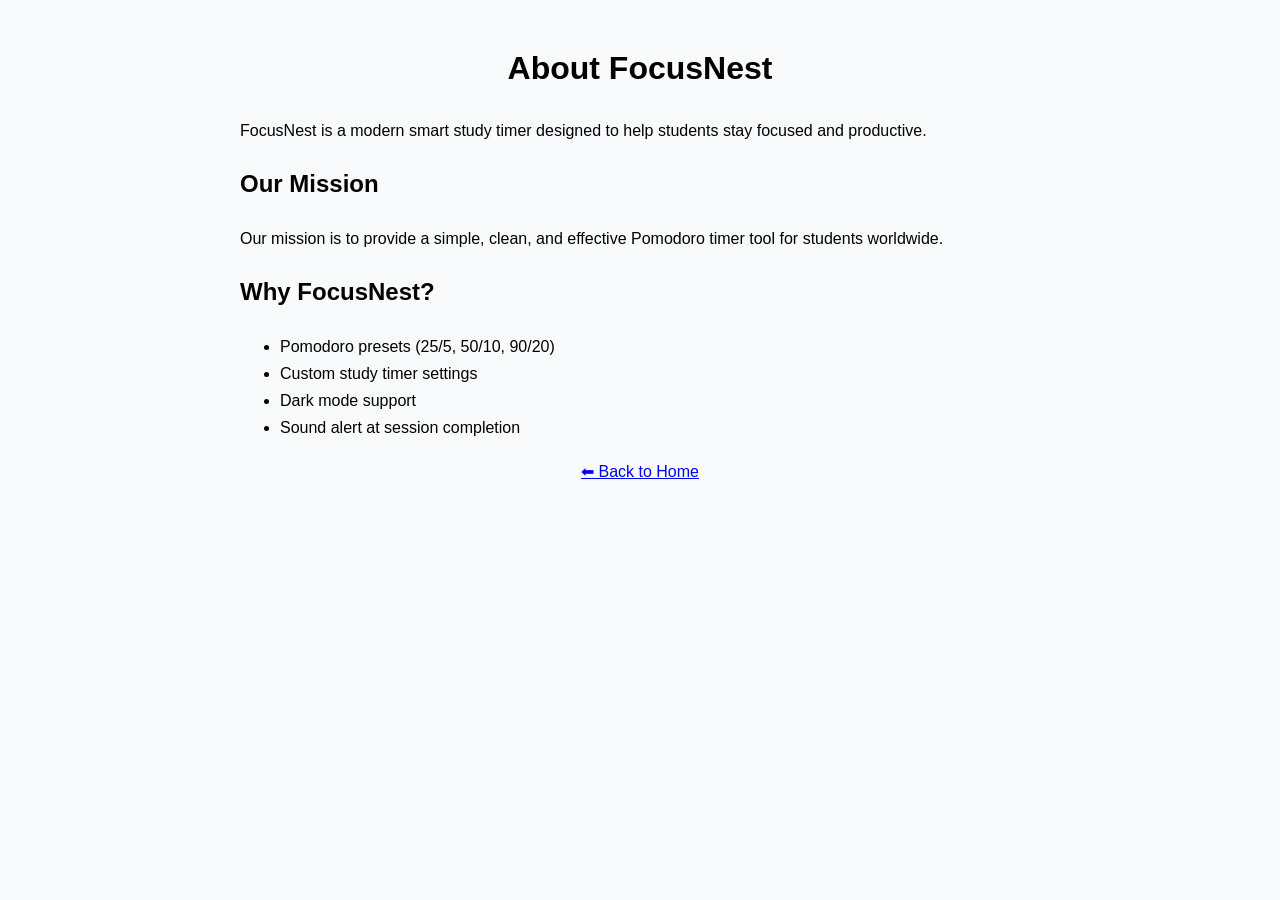
==== about.html @ 30e3d318 "Create about.html" ====
<!DOCTYPE html>
<html lang="en">
<head>
  <meta charset="UTF-8" />
  <meta name="viewport" content="width=device-width, initial-scale=1.0" />
  <title>About - FocusNest</title>
  <style>
    body {
      font-family: Arial, sans-serif;
      max-width: 800px;
      margin: auto;
      padding: 20px;
      background: #f9fafb;
      line-height: 1.7;
    }
    h1 {
      text-align: center;
    }
  </style>
</head>
<body>

  <h1>About FocusNest</h1>

  <p>
    FocusNest is a modern smart study timer designed to help students stay focused and productive.
  </p>

  <h2>Our Mission</h2>
  <p>
    Our mission is to provide a simple, clean, and effective Pomodoro timer tool for students worldwide.
  </p>

  <h2>Why FocusNest?</h2>
  <ul>
    <li>Pomodoro presets (25/5, 50/10, 90/20)</li>
    <li>Custom study timer settings</li>
    <li>Dark mode support</li>
    <li>Sound alert at session completion</li>
  </ul>

  <p style="text-align:center;">
    <a href="index.html">⬅ Back to Home</a>
  </p>

</body>
</html>
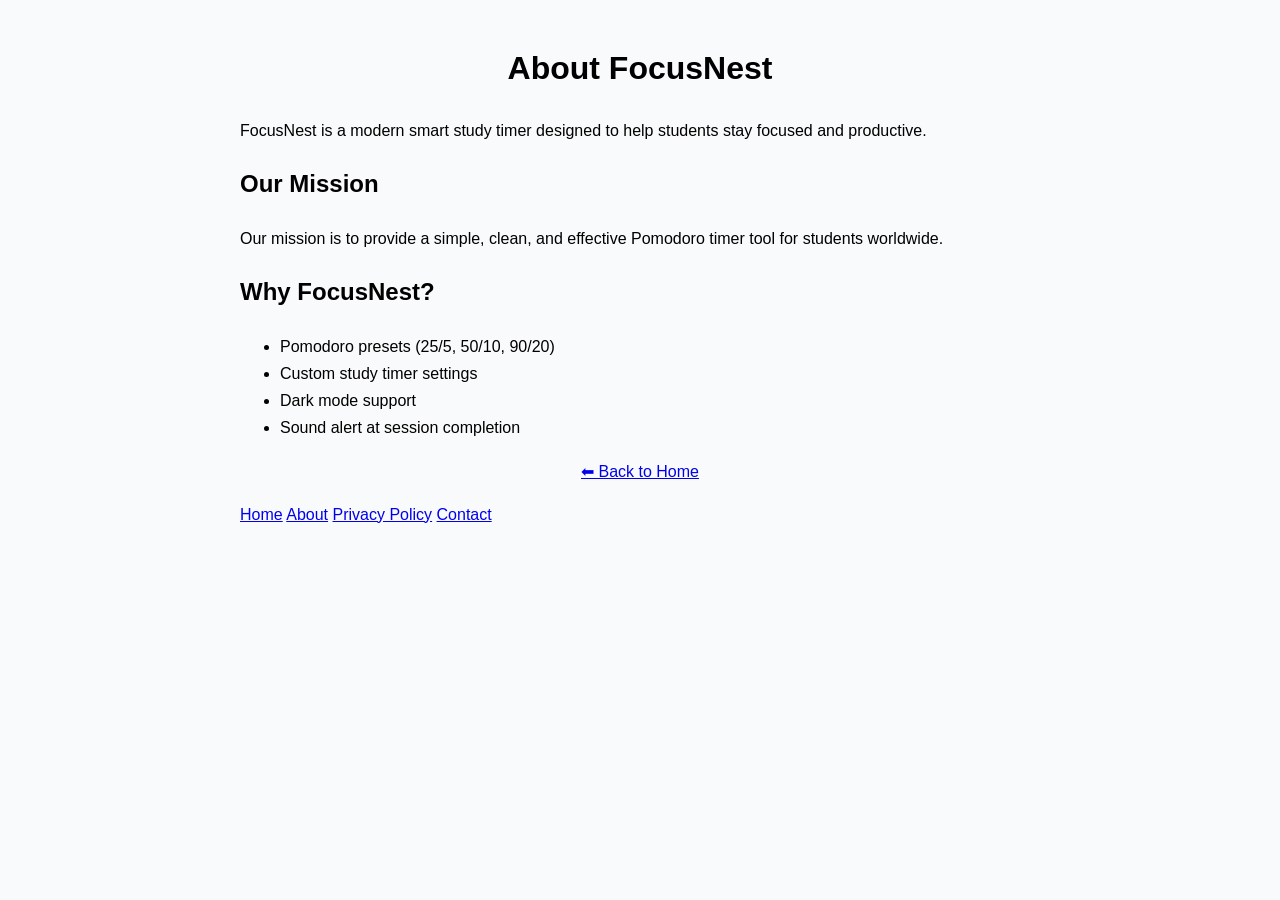
==== commit 1d1d8491: "Update about.html" ====
--- a/about.html
+++ b/about.html
@@ -45,3 +45,9 @@
 
 </body>
 </html>
+<nav class="nav-links">
+  <a href="index.html">Home</a>
+  <a href="about.html">About</a>
+  <a href="privacy-policy.html">Privacy Policy</a>
+  <a href="contact.html">Contact</a>
+</nav>
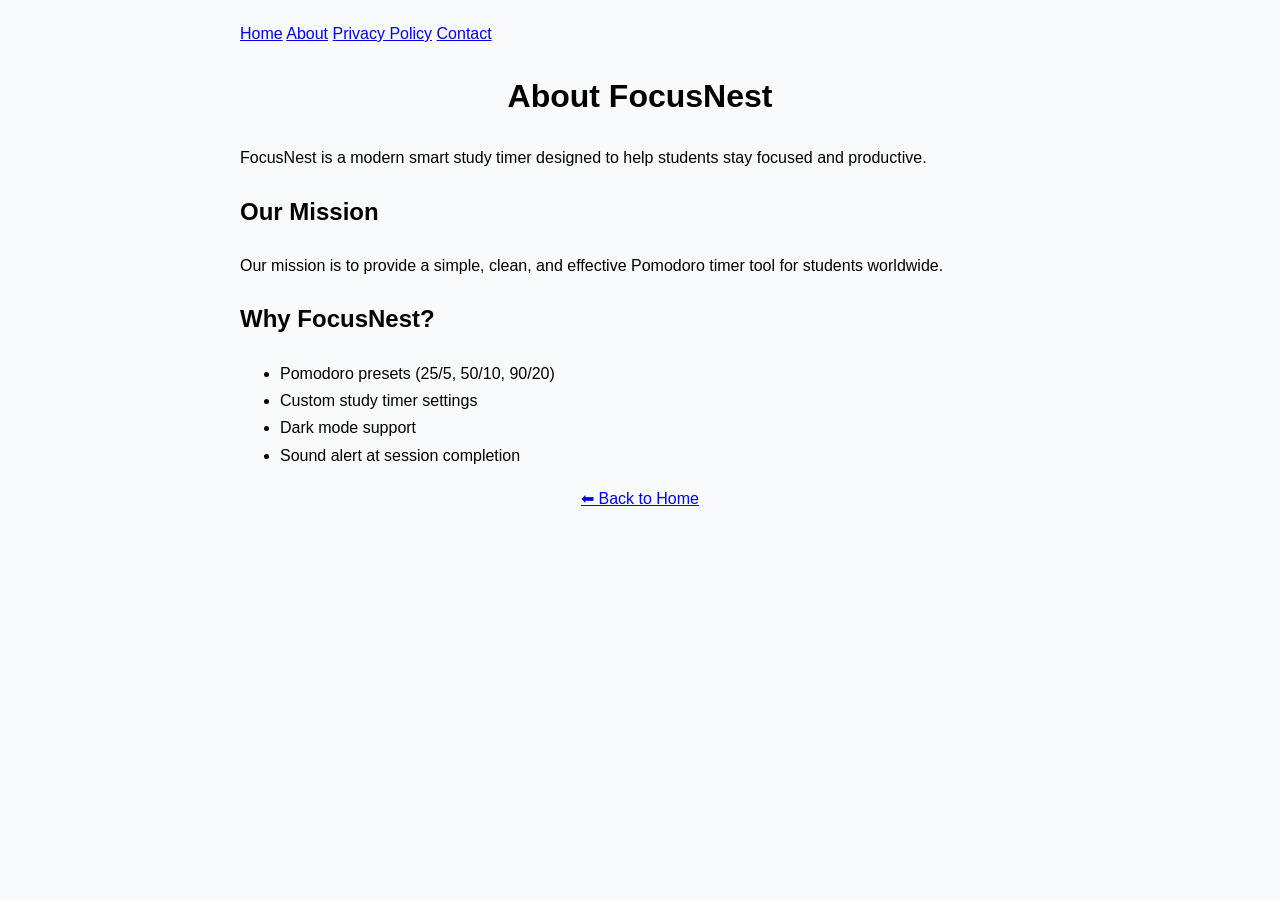
==== commit e4bee0fd: "Update about.html" ====
--- a/about.html
+++ b/about.html
@@ -19,7 +19,12 @@
   </style>
 </head>
 <body>
-
+<nav class="nav-links">
+  <a href="index.html">Home</a>
+  <a href="about.html" class="active">About</a>
+  <a href="privacy-policy.html">Privacy Policy</a>
+  <a href="contact.html">Contact</a>
+</nav>
   <h1>About FocusNest</h1>
 
   <p>
@@ -45,9 +50,4 @@
 
 </body>
 </html>
-<nav class="nav-links">
-  <a href="index.html">Home</a>
-  <a href="about.html">About</a>
-  <a href="privacy-policy.html">Privacy Policy</a>
-  <a href="contact.html">Contact</a>
-</nav>
+
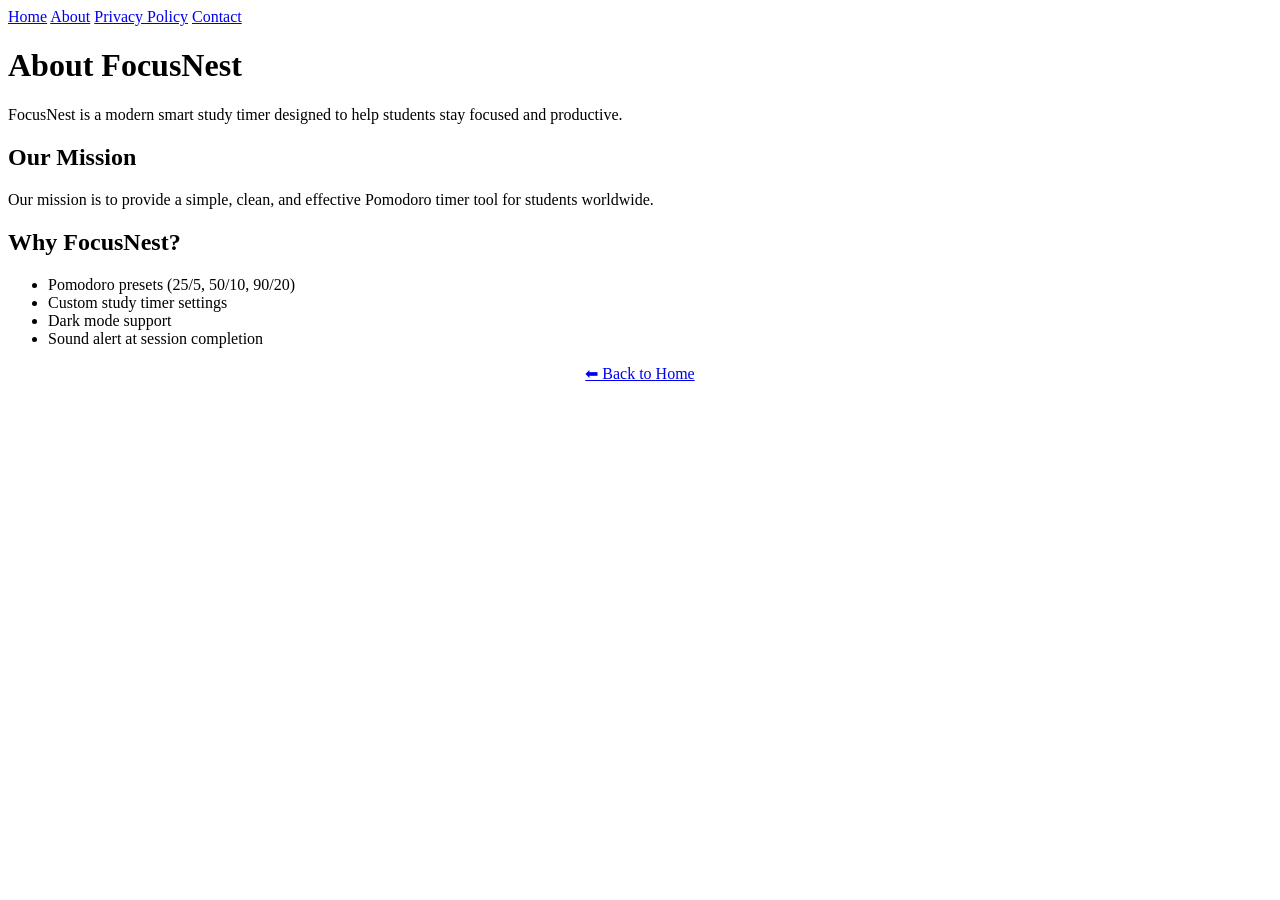
==== commit a25ca431: "Update about.html" ====
--- a/about.html
+++ b/about.html
@@ -4,19 +4,6 @@
   <meta charset="UTF-8" />
   <meta name="viewport" content="width=device-width, initial-scale=1.0" />
   <title>About - FocusNest</title>
-  <style>
-    body {
-      font-family: Arial, sans-serif;
-      max-width: 800px;
-      margin: auto;
-      padding: 20px;
-      background: #f9fafb;
-      line-height: 1.7;
-    }
-    h1 {
-      text-align: center;
-    }
-  </style>
 </head>
 <body>
 <nav class="nav-links">
